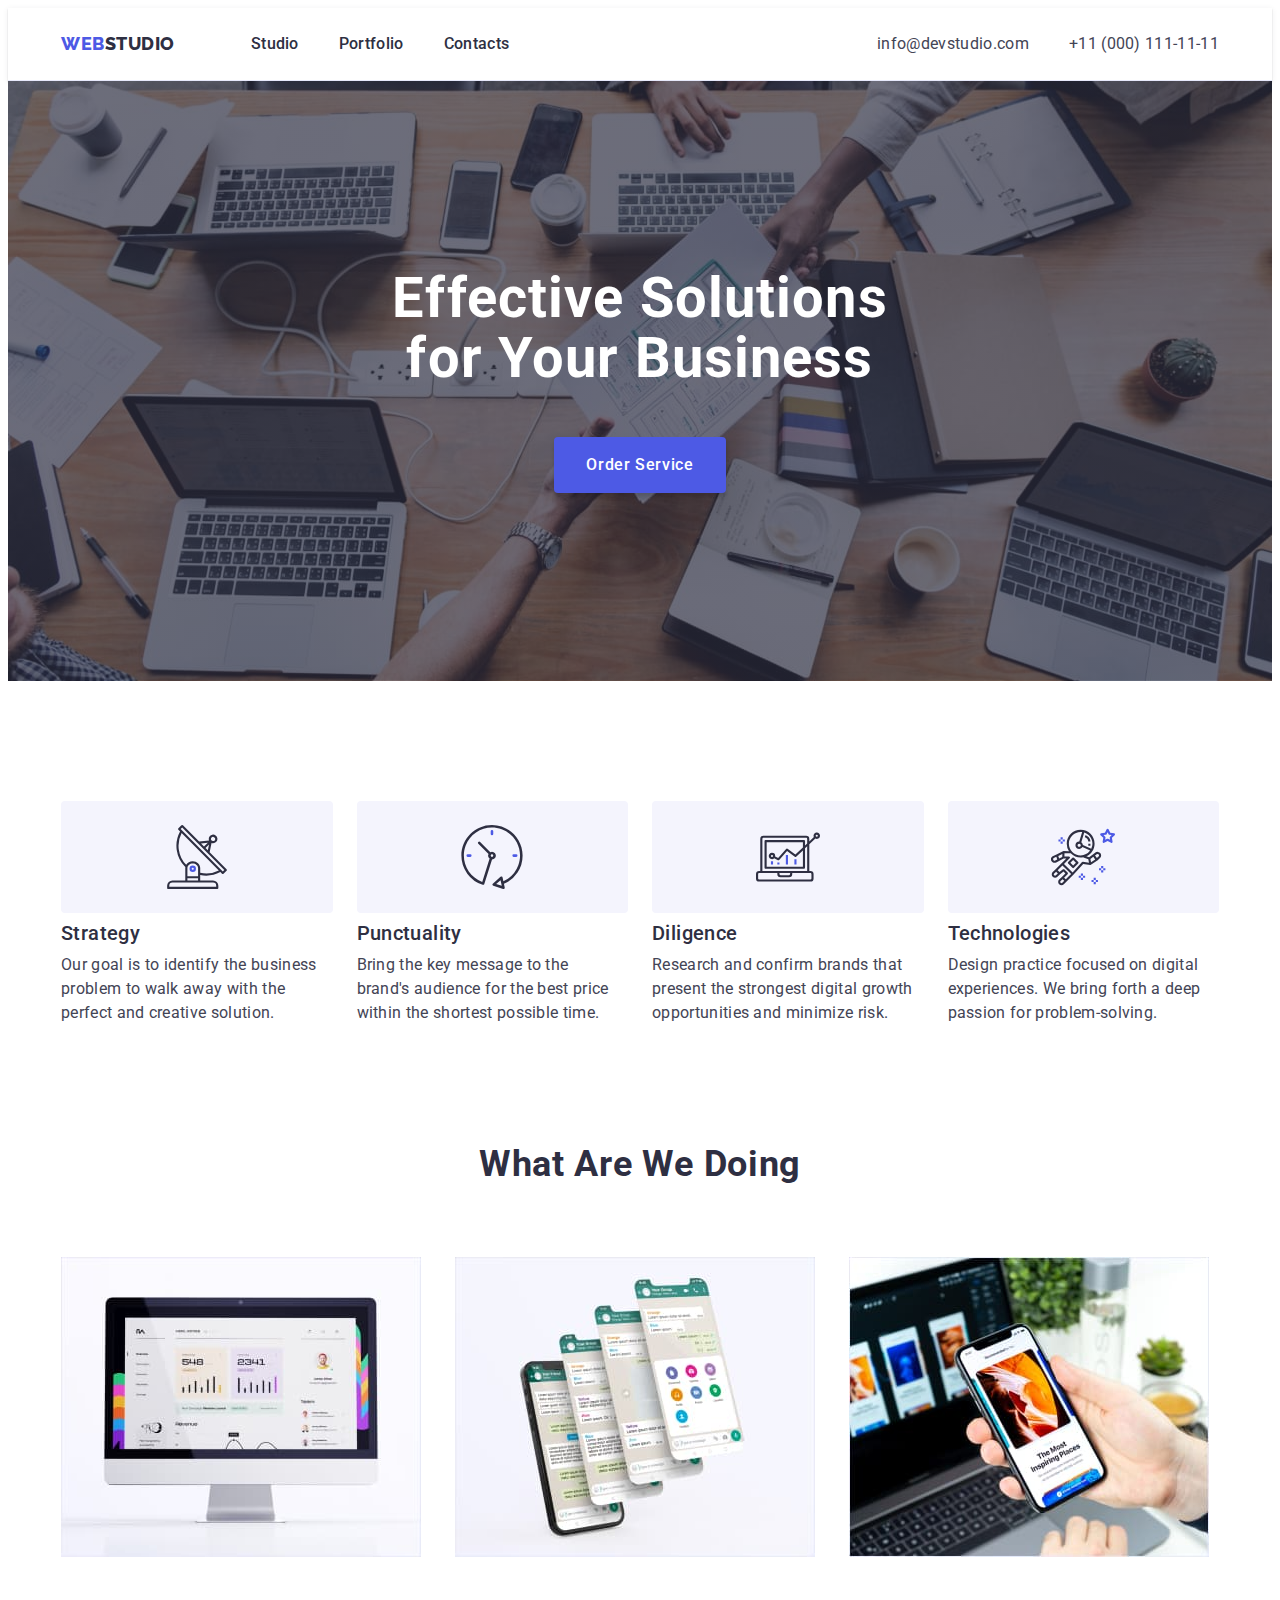
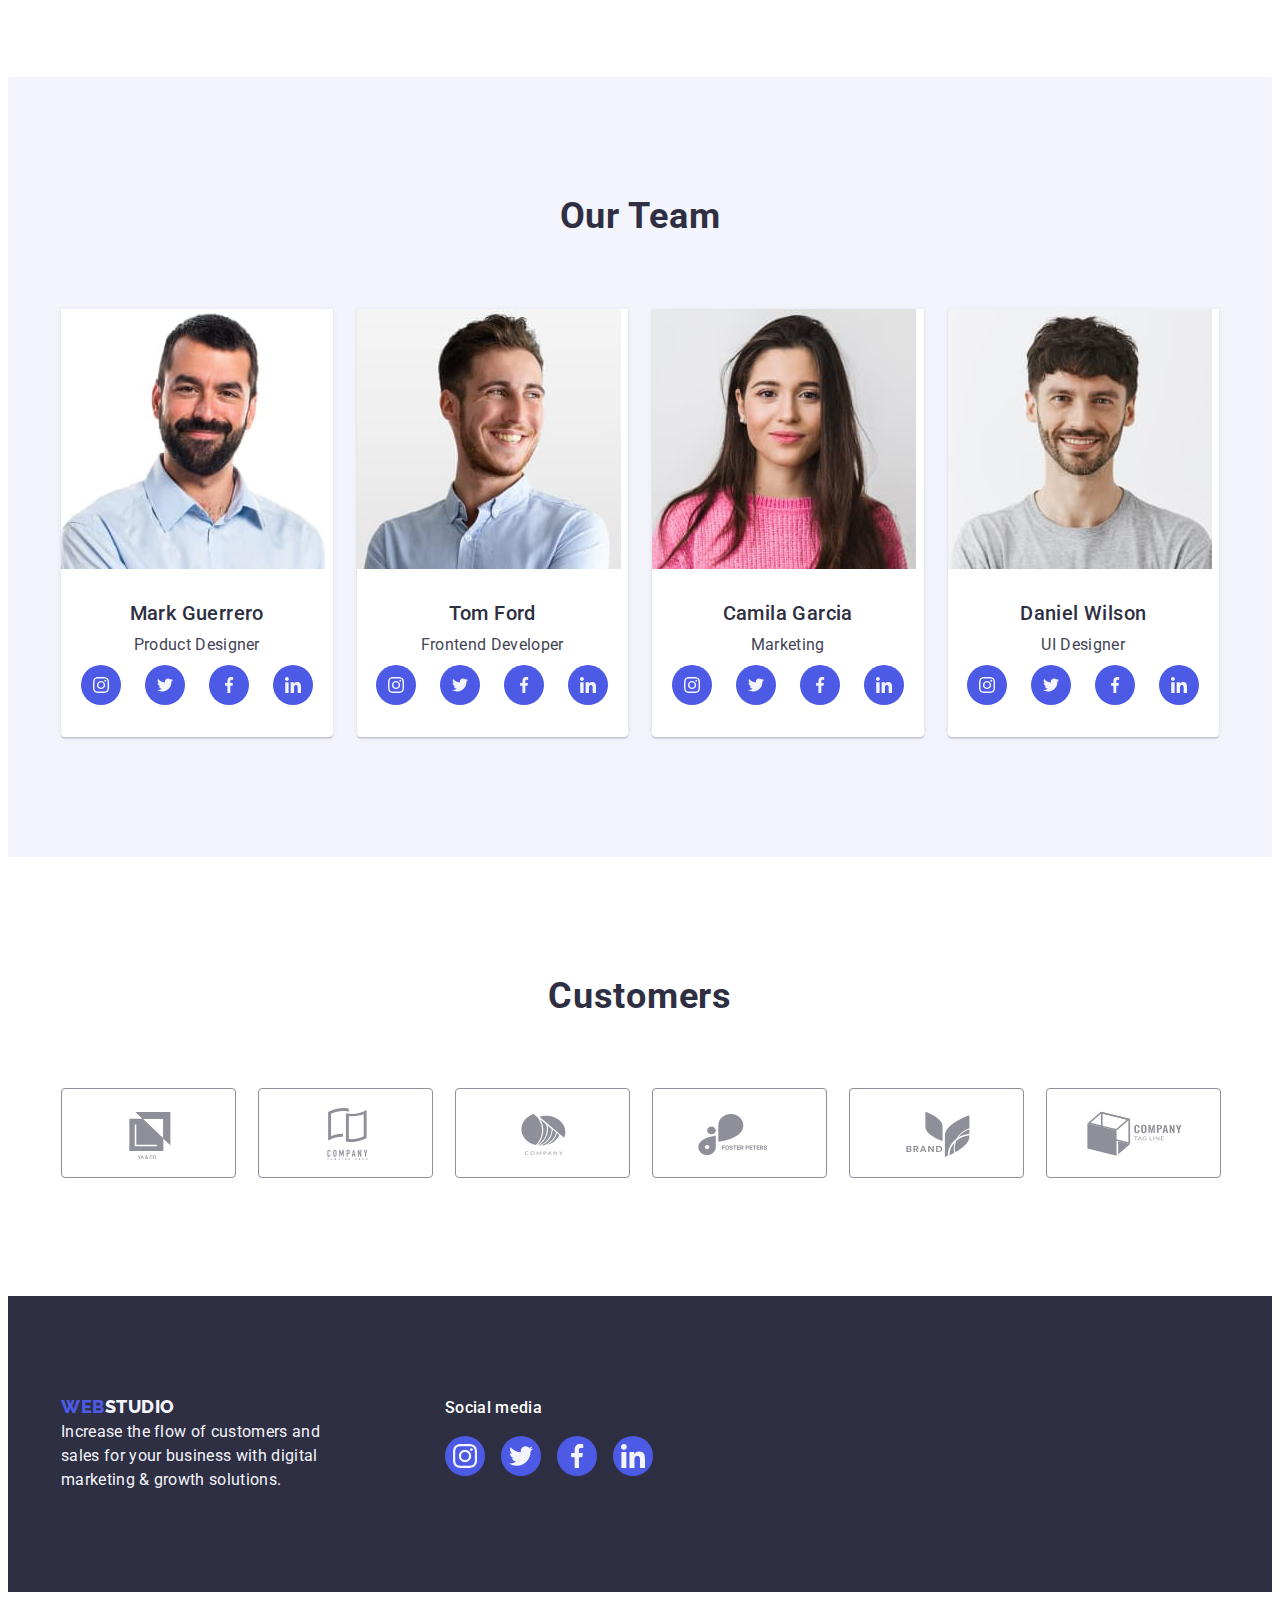
==== index.html @ 8d43df94 "Initial commit" ====
<!DOCTYPE html>
<html lang="en">
  <head>
    <link rel="preconnect" href="https://fonts.googleapis.com" />
    <link rel="preconnect" href="https://fonts.gstatic.com" crossorigin />
    <link rel="preconnect" href="https://fonts.googleapis.com" />
    <link rel="preconnect" href="https://fonts.gstatic.com" crossorigin />
    <!--Normalize-->
    <link
      rel="stylesheet"
      href="https://cdnjs.cloudflare.com/ajax/libs/modern-normalize/1.1.0/modern-normalize.min.css"
      integrity="sha512-wpPYUAdjBVSE4KJnH1VR1HeZfpl1ub8YT/NKx4PuQ5NmX2tKuGu6U/JRp5y+Y8XG2tV+wKQpNHVUX03MfMFn9Q=="
      crossorigin="anonymous"
      referrerpolicy="no-referrer" />
    <meta charset="UTF-8" />
    <meta http-equiv="X-UA-Compatible" content="IE=edge" />
    <meta name="viewport" content="width=device-width, initial-scale=1.0" />
    <!--Font styles-->
    <link
      href="https://fonts.googleapis.com/css2?family=Raleway:wght@800&family=Roboto:wght@400;500;700;900&display=swap"
      rel="stylesheet" />
    <!--CSS-->
    <link rel="stylesheet" href="css/styles.css" />
    <title>Webstudio</title>
  </head>
  <body>
    <!-- header-section -->

    <header class="header">
      <div class="header-container container">
        <nav class="header-nav">
          <a class="link header-logo" href="./index.html">
            Web<span class="logo-web">Studio</span></a
          >
          <ul class="list header-nav-list">
            <li class="header-nav-item">
              <a class="link header-nav-link" href="./index.html">Studio</a>
            </li>
            <li class="header-nav-item">
              <a class="link header-nav-link" href="./portfolio.html"
                >Portfolio</a
              >
            </li>
            <li class="header-nav-item">
              <a class="link header-nav-link" href="">Contacts</a>
            </li>
          </ul>
        </nav>
        <address class="contact">
          <ul class="list header-contact">
            <li>
              <a
                class="link header-contact-item"
                href="mailto:info@devstudio.com"
                >info@devstudio.com</a
              >
            </li>
            <li>
              <a class="link header-contact-item" href="tel:+110001111111"
                >+11 (000) 111-11-11</a
              >
            </li>
          </ul>
        </address>
      </div>
    </header>

    <main>
      <!-- hero -->
      <section class="hero">
        <div class="container">
          <h1 class="hero-title">
            Effective Solutions <br />
            for Your Business
          </h1>
          <button type="button" class="btn">Order Service</button>
        </div>
      </section>
      <!-- about-section -->
      <section class="about section">
        <div class="container">
          <h2 hidden class="visually-hidden about-title">feature</h2>
          <ul class="list about-list">
            <li class="about-item">
              <div class="icons">
                <svg class="about-icon" width="64" height="64">
                  <use href="./images/icons.svg#icon-antenna"></use>
                </svg>
              </div>
              <h3 class="about-item-ttl">Strategy</h3>
              <div class="about-content">
                <p class="about-item-txt">
                  Our goal is to identify the business problem to walk away with
                  the perfect and creative solution.
                </p>
              </div>
            </li>
            <li class="about-item">
              <div class="icons">
                <svg class="about-icon" width="64" height="64">
                  <use href="./images/icons.svg#icon-clock"></use>
                </svg>
              </div>
              <h3 class="about-item-ttl">Punctuality</h3>
              <div class="about-content">
                <p class="about-item-txt">
                  Bring the key message to the brand's audience for the best
                  price within the shortest possible time.
                </p>
              </div>
            </li>
            <li class="about-item">
              <div class="icons">
                <svg class="about-icon" width="64" height="64">
                  <use href="./images/icons.svg#icon-diagram"></use>
                </svg>
              </div>
              <h3 class="about-item-ttl">Diligence</h3>
              <div class="about-content">
                <p class="about-item-txt">
                  Research and confirm brands that present the strongest digital
                  growth opportunities and minimize risk.
                </p>
              </div>
            </li>
            <li class="about-item">
              <div class="icons">
                <svg class="about-icon" width="64" height="64">
                  <use href="./images/icons.svg#icon-astronaut"></use>
                </svg>
              </div>
              <h3 class="about-item-ttl">Technologies</h3>
              <div class="about-content">
                <p class="about-item-txt">
                  Design practice focused on digital experiences. We bring forth
                  a deep passion for problem-solving.
                </p>
              </div>
            </li>
          </ul>
        </div>
      </section>
      <!-- portfolio -->
      <section class="use-cases section">
        <div class="container">
          <h2 class="portfolio-title">What are we doing</h2>
          <ul class="list portfolio-list">
            <li class="portfolio-item">
              <img
                class="portfolio-img"
                src="./images/about/rectangle71.jpg"
                alt="photo1"
                width="360"
                height="300" />
            </li>
            <li class="portfolio-item">
              <img
                class="portfolio-img"
                src="./images/about/rectangle72.jpg"
                alt="photo2"
                width="360"
                height="300" />
            </li>
            <li class="portfolio-item">
              <img
                class="portfolio-img"
                src="./images/about/rectangle73.jpg"
                alt="photo3"
                width="360"
                height="300" />
            </li>
          </ul>
        </div>
      </section>
      <!-- team-section -->
      <section class="team section">
        <div class="container">
          <h2 class="team-title">Our Team</h2>
          <ul class="list team-list">
            <li class="team-item">
              <img
                class="team-img"
                src="./images/team/mark-guerrero.jpg"
                alt="Photo of Mark Guerrero"
                width="264"
                height="260" />
              <div class="team-card-content">
                <h3 class="team-subtitle">Mark Guerrero</h3>
                <p class="team-position">Product Designer</p>
                <ul class="social-icons list">
                  <li class="social-item">
                    <a
                      class="social-link link"
                      href=""
                      target="_blank"
                      rel=" noopener no-referrer"
                      aria-label="icon instagram">
                      <svg class="social-icons" width="16" height="16">
                        <use href="./images/icons.svg#icon-instagram"></use>
                      </svg>
                    </a>
                  </li>
                  <li class="social-item">
                    <a
                      class="social-link link"
                      href=""
                      target="_blank"
                      rel="noopener noopener"
                      aria-label="icon twitter">
                      <svg class="social-icons" width="16" height="16">
                        <use href="./images/icons.svg#icon-twitter"></use>
                      </svg>
                    </a>
                  </li>
                  <li class="social-item">
                    <a
                      class="social-link link"
                      href=""
                      target="_blank"
                      rel="noopener noopener"
                      aria-label="icon facebook">
                      <svg class="social-icons" width="16" height="16">
                        <use href="./images/icons.svg#icon-facebook"></use>
                      </svg>
                    </a>
                  </li>
                  <li class="social-item">
                    <a
                      class="social-link link"
                      href=""
                      target="_blank"
                      rel="noopener noopener"
                      aria-label="icon linkedin">
                      <svg class="social-icons" width="16" height="16">
                        <use href="./images/icons.svg#icon-linkedin"></use>
                      </svg>
                    </a>
                  </li>
                </ul>
              </div>
            </li>
            <li class="team-item">
              <img
                class="team-img"
                src="./images/team/tom-ford.jpg"
                alt="Photo of Tom Ford"
                width="264"
                height="260" />
              <div class="team-card-content">
                <h3 class="team-subtitle">Tom Ford</h3>
                <p class="team-position">Frontend Developer</p>
                <ul class="social-icons list">
                  <li class="social-item">
                    <a
                      class="social-link link"
                      href=""
                      target="_blank"
                      rel=" noopener no-referrer"
                      aria-label="icon instagram">
                      <svg class="social-icons" width="16" height="16">
                        <use href="./images/icons.svg#icon-instagram"></use>
                      </svg>
                    </a>
                  </li>
                  <li class="social-item">
                    <a
                      class="social-link link"
                      href=""
                      target="_blank"
                      rel="noopener no-referrer"
                      aria-label="icon twitter">
                      <svg class="social-icons" width="16" height="16">
                        <use href="./images/icons.svg#icon-twitter"></use>
                      </svg>
                    </a>
                  </li>
                  <li class="social-item">
                    <a
                      class="social-link link"
                      href=""
                      target="_blank"
                      rel="noopener no-referrer"
                      aria-label="icon facebook">
                      <svg class="social-icons" width="16" height="16">
                        <use href="./images/icons.svg#icon-facebook"></use>
                      </svg>
                    </a>
                  </li>
                  <li class="social-item">
                    <a
                      class="social-link link"
                      href=""
                      target="_blank"
                      rel="noopener no-referrer"
                      aria-label="icon linkedin">
                      <svg class="social-icons" width="16" height="16">
                        <use href="./images/icons.svg#icon-linkedin"></use>
                      </svg>
                    </a>
                  </li>
                </ul>
              </div>
            </li>
            <li class="team-item">
              <img
                class="team-img"
                src="./images/team/camila-garcia.jpg"
                alt="Photo of Camila Garcia"
                width="264"
                height="260" />
              <div class="team-card-content">
                <h3 class="team-subtitle">Camila Garcia</h3>
                <p class="team-position">Marketing</p>
                <ul class="social-icons list">
                  <li class="social-item">
                    <a
                      class="social-link link"
                      href=""
                      target="_blank"
                      rel=" noopener no-referrer"
                      aria-label="icon instagram">
                      <svg class="social-icons" width="16" height="16">
                        <use href="./images/icons.svg#icon-instagram"></use>
                      </svg>
                    </a>
                  </li>
                  <li class="social-item">
                    <a
                      class="social-link link"
                      href=""
                      target="_blank"
                      rel="noopener no-referrer"
                      aria-label="icon twitter">
                      <svg class="social-icons" width="16" height="16">
                        <use href="./images/icons.svg#icon-twitter"></use>
                      </svg>
                    </a>
                  </li>
                  <li class="social-item">
                    <a
                      class="social-link link"
                      href=""
                      target="_blank"
                      rel="noopener no-referrer"
                      aria-label="icon facebook">
                      <svg class="social-icons" width="16" height="16">
                        <use href="./images/icons.svg#icon-facebook"></use>
                      </svg>
                    </a>
                  </li>
                  <li class="social-item">
                    <a
                      class="social-link link"
                      href=""
                      target="_blank"
                      rel="noopener no-referrer"
                      aria-label="icon linkedin">
                      <svg class="social-icons" width="16" height="16">
                        <use href="./images/icons.svg#icon-linkedin"></use>
                      </svg>
                    </a>
                  </li>
                </ul>
              </div>
            </li>
            <li class="team-item">
              <img
                class="team-img"
                src="./images/team/daniel-wilson.jpg"
                alt="Photo of Camila Garcia"
                width="264"
                height="260" />
              <div class="team-card-content">
                <h3 class="team-subtitle">Daniel Wilson</h3>
                <p class="team-position">UI Designer</p>
                <ul class="social-icons list">
                  <li class="social-item">
                    <a
                      class="social-link link"
                      href=""
                      target="_blank"
                      rel=" noopener no-referrer"
                      aria-label="icon instagram">
                      <svg class="social-icons" width="16" height="16">
                        <use href="./images/icons.svg#icon-instagram"></use>
                      </svg>
                    </a>
                  </li>
                  <li class="social-item">
                    <a
                      class="social-link link"
                      href=""
                      target="_blank"
                      rel="noopener no-referrer"
                      aria-label="icon twitter">
                      <svg class="social-icons" width="16" height="16">
                        <use href="./images/icons.svg#icon-twitter"></use>
                      </svg>
                    </a>
                  </li>
                  <li class="social-item">
                    <a
                      class="social-link link"
                      href=""
                      target="_blank"
                      rel="noopener no-referrer"
                      aria-label="icon facebook">
                      <svg class="social-icons" width="16" height="16">
                        <use href="./images/icons.svg#icon-facebook"></use>
                      </svg>
                    </a>
                  </li>
                  <li class="social-item">
                    <a
                      class="social-link link"
                      href=""
                      target="_blank"
                      rel="noopener no-referrer"
                      aria-label="icon linkedin">
                      <svg class="social-icons" width="16" height="16">
                        <use href="./images/icons.svg#icon-linkedin"></use>
                      </svg>
                    </a>
                  </li>
                </ul>
              </div>
            </li>
          </ul>
        </div>
      </section>

      <!--Customers Section-->
      <section class="customers-section section">
        <div class="customers-div container">
          <h2 class="customers-title">Customers</h2>
          <ul class="customers-list list">
            <li class="customers-list-item">
              <a href="" class="customer-icon-link link"
                ><svg class="customers-icon" width="104" height="56">
                  <use href="./images/icons.svg#icon-logo"></use>
                </svg>
              </a>
            </li>
            <li class="customers-list-item">
              <a
                href=""
                class="customer-icon-link link"
                target="_blank"
                rel="noopener no-referrer">
                <svg class="customers-icon" width="104" height="56">
                  <use href="./images/icons.svg#icon-logo-1"></use>
                </svg>
              </a>
            </li>
            <li class="customers-list-item">
              <a
                href=""
                class="customer-icon-link link"
                target="_blank"
                rel="noopener no-referrer"
                ><svg class="customers-icon" width="104" height="56">
                  <use href="./images/icons.svg#icon-logo-2"></use>
                </svg>
              </a>
            </li>
            <li class="customers-list-item">
              <a
                href=""
                class="customer-icon-link link"
                target="_blank"
                rel="noopener no-referrer"
                ><svg class="customers-icon" width="104" height="56">
                  <use href="./images/icons.svg#icon-logo-3"></use>
                </svg>
              </a>
            </li>
            <li class="customers-list-item">
              <a
                href=""
                class="customer-icon-link link"
                target="_blank"
                rel="noopener no-referrer"
                ><svg class="customers-icon" width="104" height="56">
                  <use href="./images/icons.svg#icon-logo-4"></use>
                </svg>
              </a>
            </li>
            <li class="customers-list-item">
              <a
                href=""
                class="customer-icon-link link"
                target="_blank"
                rel="noopener no-referrer"
                ><svg class="customers-icon" width="104" height="56">
                  <use href="./images/icons.svg#icon-logo-5"></use>
                </svg>
              </a>
            </li>
          </ul>
        </div>
      </section>
    </main>
    <!-- footer -->
    <footer class="footer">
      <div class="footer-container container">
        <div class="footer-div">
          <a class="link footer-logo" href="./index.html">
            Web<span class="footer-logo-studio">Studio</span></a
          >
          <p class="footer-copyright">
            Increase the flow of customers and sales for your business with
            digital marketing &amp; growth solutions.
          </p>
        </div>

        <div class="social-icons-div">
          <p class="social-media-txt">Social media</p>
          <ul class="social-icons-footer list">
            <li class="social-item">
              <a
                class="social-link-footer link"
                href=""
                target="_blank"
                rel=" noopener no-referrer"
                aria-label="icon instagram">
                <svg class="social-icons" width="24" height="24">
                  <use href="./images/icons.svg#icon-instagram"></use>
                </svg>
              </a>
            </li>
            <li class="social-item">
              <a
                class="social-link-footer link"
                href=""
                target="_blank"
                rel="noopener no-referrer"
                aria-label="icon twitter">
                <svg class="social-icons" width="24" height="24">
                  <use href="./images/icons.svg#icon-twitter"></use>
                </svg>
              </a>
            </li>
            <li class="social-item">
              <a
                class="social-link-footer link"
                href=""
                target="_blank"
                rel="noopener no-referrer"
                aria-label="icon facebook">
                <svg class="social-icons" width="24" height="24">
                  <use href="./images/icons.svg#icon-facebook"></use>
                </svg>
              </a>
            </li>
            <li class="social-item">
              <a
                class="social-link-footer link"
                href=""
                target="_blank"
                rel="noopener no-referrer"
                aria-label="icon linkedin">
                <svg class="social-icons" width="24" height="24">
                  <use href="./images/icons.svg#icon-linkedin"></use>
                </svg>
              </a>
            </li>
          </ul>
        </div>
      </div>
    </footer>
  </body>
</html>
---- css/styles.css ----
:root {
  /*fonts*/
  --primary-font: "Roboto", sans-serif;
  --secondary-font: "Raleway", sans-serif;
  /*colors*/
  --color-iris: #4d5ae5;
  --color-ocean: #404bbf;
  --color-navy-blue: #2e2f42;
  --color-green: #31d0aa;
  --color-slate: #434455;
  --color-light-slate: #8e8f99;
  --color-cornflower: #e7e9fc;
  --color-cloud: #f4f4fd;
  --color-navy-blue-modal: #2e2f42;
  --color-grey: #2e2f42;
  --color-white: #ffffff;
  --color-dairy: #fcfcfc;
  /*others*/
  --indent: 24px;
  --items: 4;
}

/*OTHER*/
body {
  background-color: var(--color-white);
  font-family: "Roboto", sans-serif;
  font-style: normal;
  font-weight: 400;
  font-size: 16px;
  line-height: 1.5;
  letter-spacing: 0.02em;
  color: var(--color-slate);
}

/**
  |============================
  | reset start
  |============================
*/
h1,
h2,
h3,
h4,
h5,
h6,
p {
  margin: 0;
}
.section {
  padding: 120px 0;
}

.container {
  width: 1158px;
  margin: 0 auto;
  padding: 0 15px;
}
.list {
  list-style: none;
  padding: 0;
  margin: 0;
}
.link {
  color: inherit;
  text-decoration: none;
}

img {
  display: block;
  max-width: 100%;
  height: auto;
}

/**
  |============================
  | Header styles
  |============================
*/
.header {
  border-bottom: 1px solid var(--color-cornflower);
  box-shadow: 0px 2px 1px rgba(46, 47, 66, 0.08),
    0px 1px 1px rgba(46, 47, 66, 0.16), 0px 1px 6px rgba(46, 47, 66, 0.08);
}
.header-container {
  display: flex;
  align-items: center;
}
.header-nav {
  margin-right: auto;
  display: flex;
  align-items: center;
}
.header-logo {
  font-family: "Raleway", sans-serif;
  font-size: 18px;
  font-weight: 800;
  line-height: 1.17;
  letter-spacing: 0.03em;
  text-transform: uppercase;
  color: var(--color-iris);
  margin-right: 76px;
}
.header-logo:focus {
  color: var(--color-ocean);
}
.logo-web {
  color: var(--color-navy-blue);
}

.header-nav-list {
  /* Body Medium */
  font-weight: 500;
  font-size: 16px;
  line-height: 1.5;
  letter-spacing: 0.02em;
  color: var(--color-navy-blue);
  display: flex;
  align-items: center;
  gap: 40px;
}
.header-nav-item {
}
.header-item1:hover,
.header-item1:focus {
  color: var(--color-ocean);
}
.header-nav-item:hover,
.header-nav-item:focus {
  color: var(--color-ocean);
}
.header-nav-link {
  display: block;
  padding-top: 24px;
  padding-bottom: 24px;
}
.header-nav-link:hover,
.header-nav-link:focus {
  color: var(--color-ocean);
}
.contact {
  font-style: normal;
}
.contact:hover,
.contact:focus {
  color: var(--color-ocean);
}
.header-contact {
  font-style: normal;
  font-size: 16px;
  line-height: 1.5;
  letter-spacing: 0.02em;
  color: var(--color-slate);
  display: flex;
  gap: 40px;
}
.header-contact-item:hover {
  color: var(--color-ocean);
}
.header-contact-item:focus {
  color: var(--color-ocean);
}

/**
  |============================
  | Hero styles
  |============================
*/
.hero {
  background-color: var(--color-navy-blue);
  background-image: linear-gradient(
      rgba(46, 47, 66, 0.7),
      rgba(46, 47, 66, 0.7)
    ),
    url(../images/decoreative/people-office.jpg);
  max-width: 1440px;
  background-repeat: no-repeat;
  background-position: center;
  background-size: cover;
  padding: 188px 0;
  margin: 0 auto;
}
.hero-title {
  font-weight: 700;
  font-size: 56px;
  line-height: 1.07;
  text-align: center;
  letter-spacing: 0.02em;
  color: var(--color-white);
  margin-top: 0;
  margin-bottom: 48px;
  max-width: 496px;
  margin-left: auto;
  margin-right: auto;
}
.btn {
  font-weight: 500;
  font-size: 16px;
  line-height: 1.5;
  align-items: center;
  letter-spacing: 0.04em;
  color: var(--color-white);
  background: #4d5ae5;
  box-shadow: 0px 4px 4px rgba(0, 0, 0, 0.15);
  border: none;
  cursor: pointer;
  border-radius: 4px;
  font-family: "Roboto", sans-serif;
  min-width: 169px;
  min-height: 56px;
  align-items: center;
  padding: 16px 32px;
  margin-left: auto;
  margin-right: auto;
  display: block;
}

.btn:hover {
  background-color: var(--color-ocean);
  color: var(--color-white);
}
.btn:focus {
  background-color: var(--color-ocean);
  color: var(--color-white);
}
/**
  |============================
  | About styles
  |============================
*/
.about {
}
.visually-hidden {
  position: absolute;
  width: 1px;
  height: 1px;
  margin: -1px;
  border: 0;
  padding: 0;

  white-space: nowrap;
  clip-path: inset(100%);
  clip: rect(0 0 0 0);
  overflow: hidden;
}
.about-title {
}
.about-list {
  display: flex;
  gap: 24px;
}

.about-item-ttl {
  font-weight: 500;
  font-size: 20px;
  line-height: 1.2;
  letter-spacing: 0.02em;
  color: var(--color-navy-blue);
  margin-bottom: 8px;
}
.about-item-txt {
}
.about-content {
  display: block;
  width: 264px;
}
.about-icon {
}

.about-item {
  width: calc((100% - 72px) / 4);
  min-width: 264px;
}

.icons {
  display: flex;
  justify-content: center;
  align-items: center;
  background: var(--color-cloud);
  margin-bottom: 8px;
  border-radius: 4px;
  height: 112px;
}

/**
  |============================
  | Portfollio
  |============================
*/
.use-cases {
  padding-top: 0;
}
.portfolio-title {
  font-weight: 700;
  font-size: 36px;
  line-height: 1.11;
  text-align: center;
  letter-spacing: 0.02em;
  text-transform: capitalize;
  color: var(--color-navy-blue);
  margin-top: 0;
  margin-bottom: 72px;
}
.portfolio-list {
  display: flex;
  gap: 24px;
}
.portfolio-item {
  width: calc((100% - 48px) / 3);
}

/**
  |============================
  | Team section
  |============================
*/
.team {
  background: var(--color-cloud);
}
.team-title {
  font-weight: 700;
  font-size: 36px;
  line-height: 1.11;
  text-align: center;
  letter-spacing: 0.02em;
  text-transform: capitalize;
  color: var(--color-navy-blue);
  margin-top: 0;
  margin-bottom: 72px;
}
.team-list {
  display: flex;
  flex-wrap: wrap;
  gap: var(--indent);
}
.team-item {
  background-color: var(--color-white);
  flex-basis: calc(100% - var(--indent) * var(--items) -1);
  width: calc((100% - 72px) / 4);
  border-radius: 0px 0px 4px 4px;
  box-shadow: 0px 1px 6px rgba(46, 47, 66, 0.08),
    0px 1px 1px rgba(46, 47, 66, 0.16), 0px 2px 1px rgba(46, 47, 66, 0.08);
}

.team-subtitle {
  font-weight: 500;
  font-size: 20px;
  line-height: 1.2;
  letter-spacing: 0.02em;
  color: var(--color-navy-blue);
  text-align: center;
  margin-bottom: 8px;
}
.team-position {
  text-align: center;
  margin-bottom: 8px;
}
.team-card-content {
  padding: 32px 0px;
}

/** Social Icons**/
.social-icons {
  display: flex;
  justify-content: center;
  align-items: center;
  gap: 16px;
  fill: currentColor;
  gap: 24px;
}
.list {
}
.social-item {
}
.social-link {
  display: flex;
  align-items: center;
  justify-content: center;
  border-radius: 50%;
  width: 40px;
  height: 40px;
  background-color: var(--color-iris);
  color: var(--color-cloud);
}

.social-link:hover {
  background-color: var(--color-ocean);
}

.social-link:focus {
  background-color: var(--color-ocean);
}
/**Customers Section**/
.customers-section {
}

.customers-div {
}
.customers-icon {
  fill: currentColor;
}
.customers-title {
  font-weight: 700;
  font-size: 36px;
  line-height: 1.1;
  text-align: center;
  letter-spacing: 0.02em;
  text-transform: capitalize;
  margin-bottom: 72px;
  color: var(--color-navy-blue);
}
.customers-list {
  display: flex;
  justify-content: center;
  align-items: center;
  gap: 24px;
}

.customers-list-item {
  width: calc((100% - 120px) / 6);
  height: 88px;
}
.customer-icon-link {
  display: flex;
  width: 100%;
  height: 100%;
  align-items: center;
  justify-content: center;
  border-radius: 4px;
  color: var(--color-light-slate);
  border: 1px solid;
  border-color: var(--color-light-slate);
}

.customer-icon-link:hover {
  color: var(--color-ocean);
  border-color: var(--color-ocean);
}
.customer-icon-link:focus {
  color: var(--color-ocean);
  border-color: var(--color-ocean);
}

/**
  |============================
  | Footer styles
  |============================
*/
.footer {
  background-color: var(--color-navy-blue);
  padding: 100px 0;
}
footer .footer-logo {
  font-family: "Raleway", sans-serif;
  font-size: 18px;
  line-height: 1.17;
  letter-spacing: 0.03em;
  text-transform: uppercase;
  color: var(--color-iris);
  font-weight: 800;
  display: inline-block;
}
.footer-logo-studio {
  color: var(--color-cloud);
}
.footer-copyright {
  letter-spacing: 0.02em;
  color: var(--color-cloud);
  max-width: 264px;
  display: block;
}
.social-media-txt {
  font-weight: 500;
  font-size: 16px;
  line-height: 1.5;
  letter-spacing: 0.02em;
  color: var(--color-white);
  margin-bottom: 16px;
}
.social-icons-div {
  max-width: 208px;
}
.social-icons-footer {
  display: flex;
  justify-content: center;
  align-items: center;
  gap: 16px;
  fill: currentColor;
  gap: 16px;
}

.social-media-txt {
  color: var(--color-white);
}
.footer-div {
  max-width: 264px;
  margin-right: 120px;
}
.footer-container {
  display: flex;
  justify-content: flex-start;
  flex-direction: row;
  align-items: left;
  justify-content: left;
  /*gap: 120px;*/
  align-items: baseline;
}
.social-link-footer {
  display: flex;
  align-items: center;
  justify-content: center;
  border-radius: 50%;
  width: 40px;
  height: 40px;
  background-color: var(--color-iris);
  color: var(--color-cloud);
}
.social-link-footer:hover {
  background-color: var(--color-green);
}
.social-link-footer:focus {
  background-color: var(--color-green);
}
/**
  |============================
  | Portfoliio Page
  |============================
*/

/*Buttons*/
.portfolio-section {
  padding: 96px 0 120px;
}
.btn-title {
}
.btn-list {
  list-style: none;
  justify-content: center;
  display: flex;
  gap: 24px;
  margin-bottom: 72px;
}

.buttons {
  font-weight: 500;
  font-size: 16px;
  line-height: 1.5;
  align-items: center;
  text-align: center;
  letter-spacing: 0.04em;
  color: var(--color-iris);
  background-color: var(--color-cloud);
  border: none;
  border-radius: 4px;
  cursor: pointer;
  border: 1px solid var(--color-cornflower);
}
.container-btn {
}
.btn-item {
}

.buttons {
  padding: 12px 24px;
  display: block;
}
.buttons:hover {
  background-color: var(--color-ocean);
  color: var(--color-white);
  border: 1px solid transparent;
  border: 1px solid transparent;
  box-shadow: 0px 3px 1px rgba(0, 0, 0, 0.1), 0px 2px 1px rgba(0, 0, 0, 0.08),
    0px 2px 2px rgba(0, 0, 0, 0.12);
}
.buttons:active {
  background-color: var(--color-ocean);
  color: var(--color-white);
}
.buttons:focus {
  background-color: var(--color-ocean);
  color: var(--color-white);
  border: 1px solid transparent;
  box-shadow: 0px 3px 1px rgba(0, 0, 0, 0.1), 0px 2px 1px rgba(0, 0, 0, 0.08),
    0px 2px 2px rgba(0, 0, 0, 0.12);
}
/*Cards Section*/
.cards {
}
.cards-list {
  list-style: none;
  display: flex;
  row-gap: 48px;
  column-gap: 24px;
  flex-wrap: wrap;
  margin: 72px 0 0 0;
  padding-left: 0;
}
.card-section-link {
  text-decoration: none;
  display: block;
}
.card-section-link:hover {
  box-shadow: 0px 1px 6px rgba(46, 47, 66, 0.08),
    0px 1px 1px rgba(46, 47, 66, 0.16), 0px 2px 1px rgba(46, 47, 66, 0.08);
}
.card-section-link:focus {
  box-shadow: 0px 1px 6px rgba(46, 47, 66, 0.08),
    0px 1px 1px rgba(46, 47, 66, 0.16), 0px 2px 1px rgba(46, 47, 66, 0.08);
}
.cards-item {
  text-decoration: none;
  width: calc((100% - 48px) / 3);
  display: block;
  flex-direction: column;
}
.cards-header {
  font-weight: 500;
  font-size: 20px;
  line-height: 1.2;
  letter-spacing: 0.02em;
  color: var(--color-navy-blue);
  margin-bottom: 8px;
}

.cards-txt {
  letter-spacing: 0.02em;
  color: var(--color-slate);
}

.content {
  padding: 32px 16px;
  border: 1px solid var(--color-cornflower);
  border-top: none;
  flex-grow: 1;
}
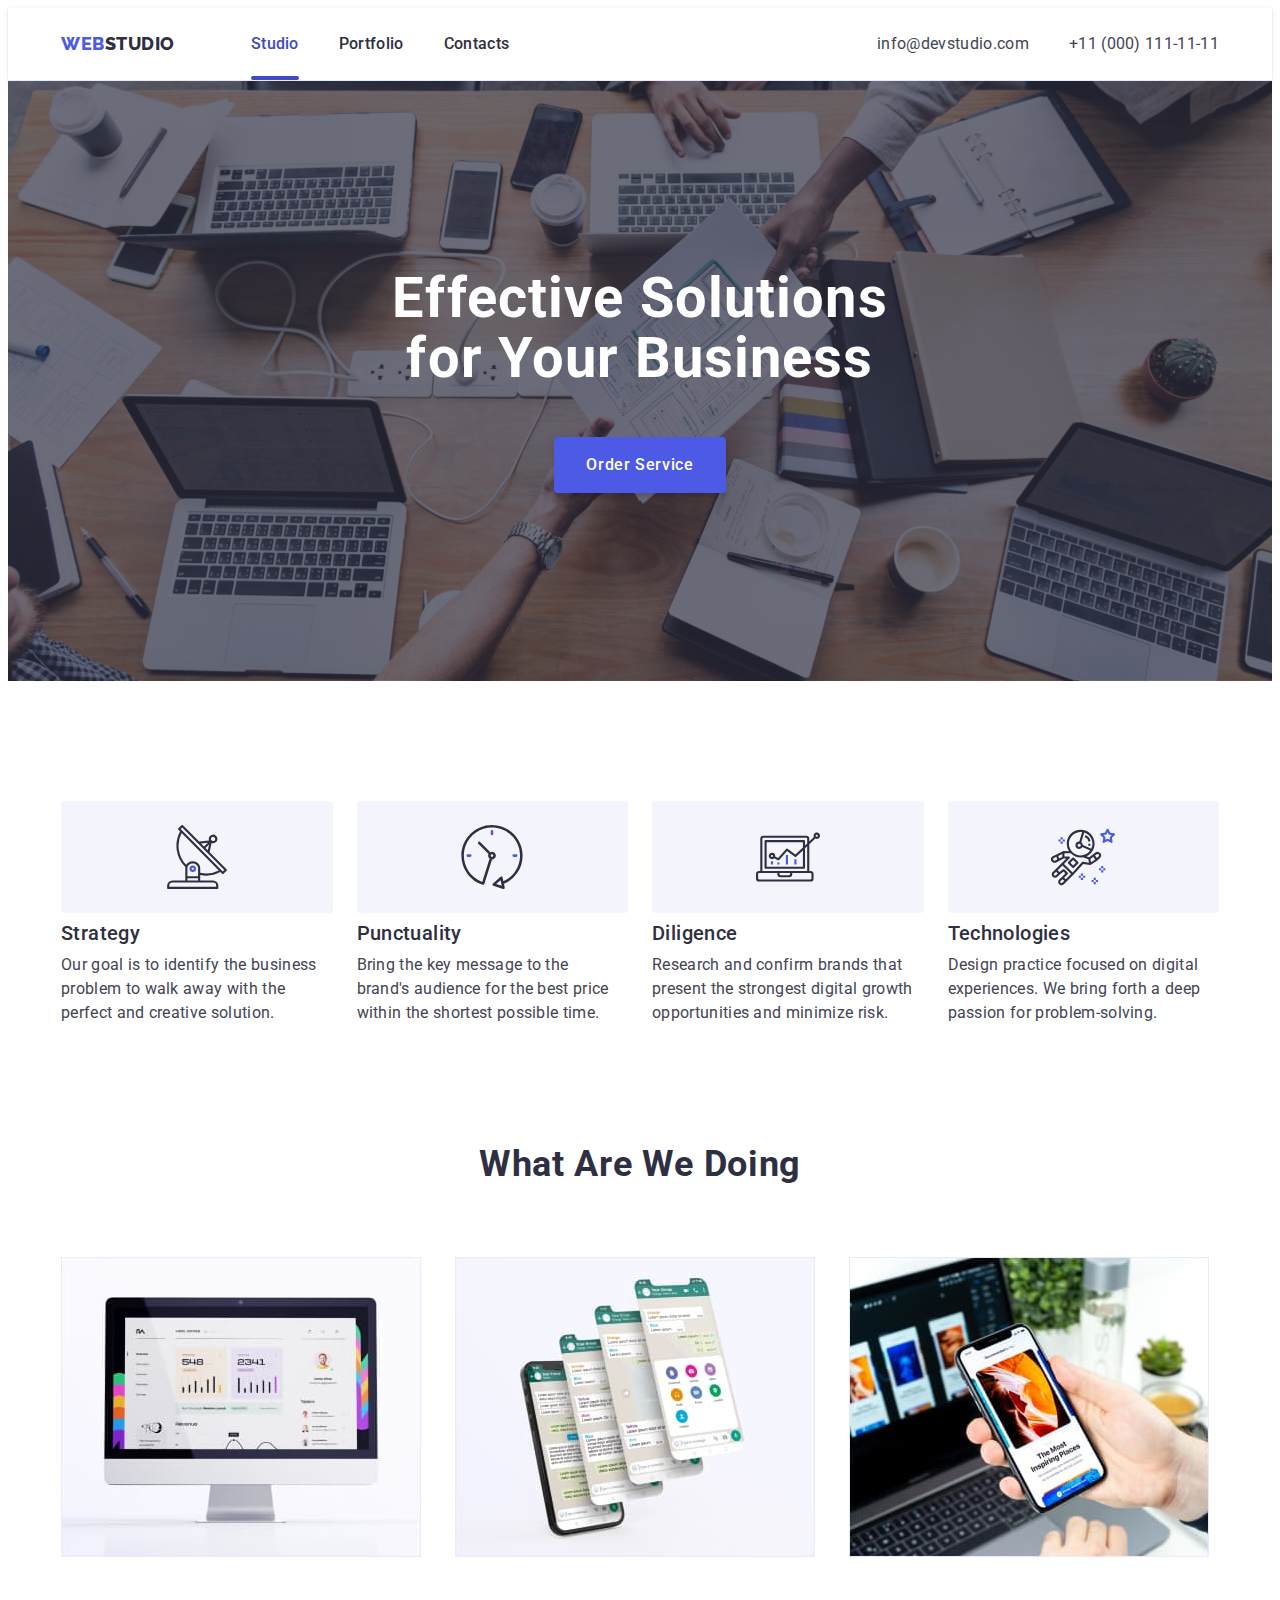
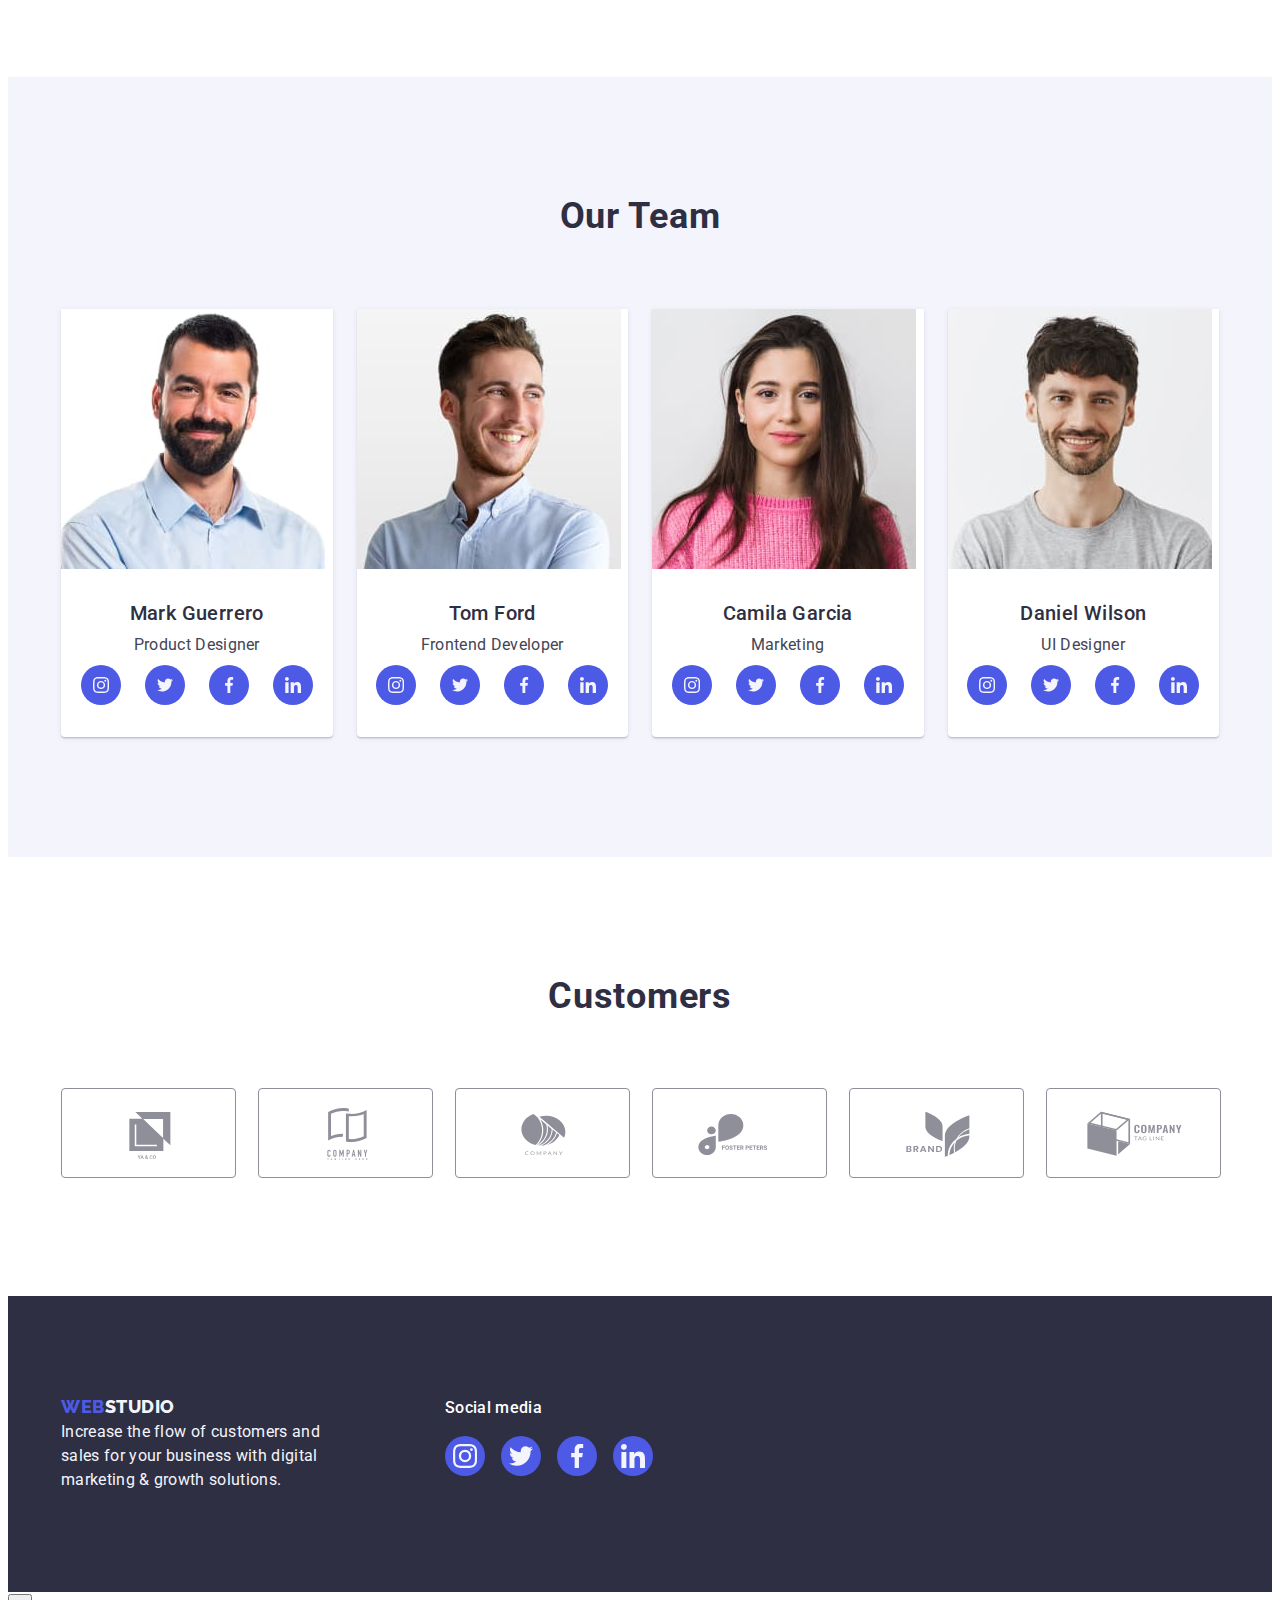
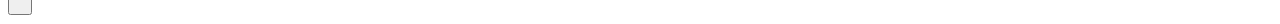
==== commit 3b88b222: "5 hw" ====
--- a/index.html
+++ b/index.html
@@ -34,7 +34,9 @@
           >
           <ul class="list header-nav-list">
             <li class="header-nav-item">
-              <a class="link header-nav-link" href="./index.html">Studio</a>
+              <a class="link header-nav-link active" href="./index.html"
+                >Studio</a
+              >
             </li>
             <li class="header-nav-item">
               <a class="link header-nav-link" href="./portfolio.html"
@@ -568,5 +570,16 @@
         </div>
       </div>
     </footer>
+
+    <!-- Modal Window -->
+    <div class="backdrop">
+      <div class="modal">
+        <button class="modal-close-btn">
+          <svg class="modal-close-icon" width="8" height="8">
+            <use href=""></use>
+          </svg>
+        </button>
+      </div>
+    </div>
   </body>
 </html>
--- a/css/styles.css
+++ b/css/styles.css
@@ -119,6 +119,7 @@
   gap: 40px;
 }
 .header-nav-item {
+  position: relative;
 }
 .header-item1:hover,
 .header-item1:focus {
@@ -135,6 +136,23 @@
 }
 .header-nav-link:hover,
 .header-nav-link:focus {
+  color: var(--color-ocean);
+}
+.header-nav-link::after {
+  content: "";
+  display: block;
+  position: absolute;
+  bottom: 0;
+  left: 0;
+  width: 100%;
+  height: 4px;
+  border-radius: 2px;
+  /* background-color: var(--color-ocean);*/
+}
+.header-nav-link.active::after {
+  background-color: var(--color-ocean);
+}
+.header-nav-link.active {
   color: var(--color-ocean);
 }
 .contact {
@@ -632,3 +650,14 @@
   border-top: none;
   flex-grow: 1;
 }
+
+/*modal Window*/
+
+.backdrop {
+}
+.modal {
+}
+.modal-close-btn {
+}
+.modal-close-icon {
+}
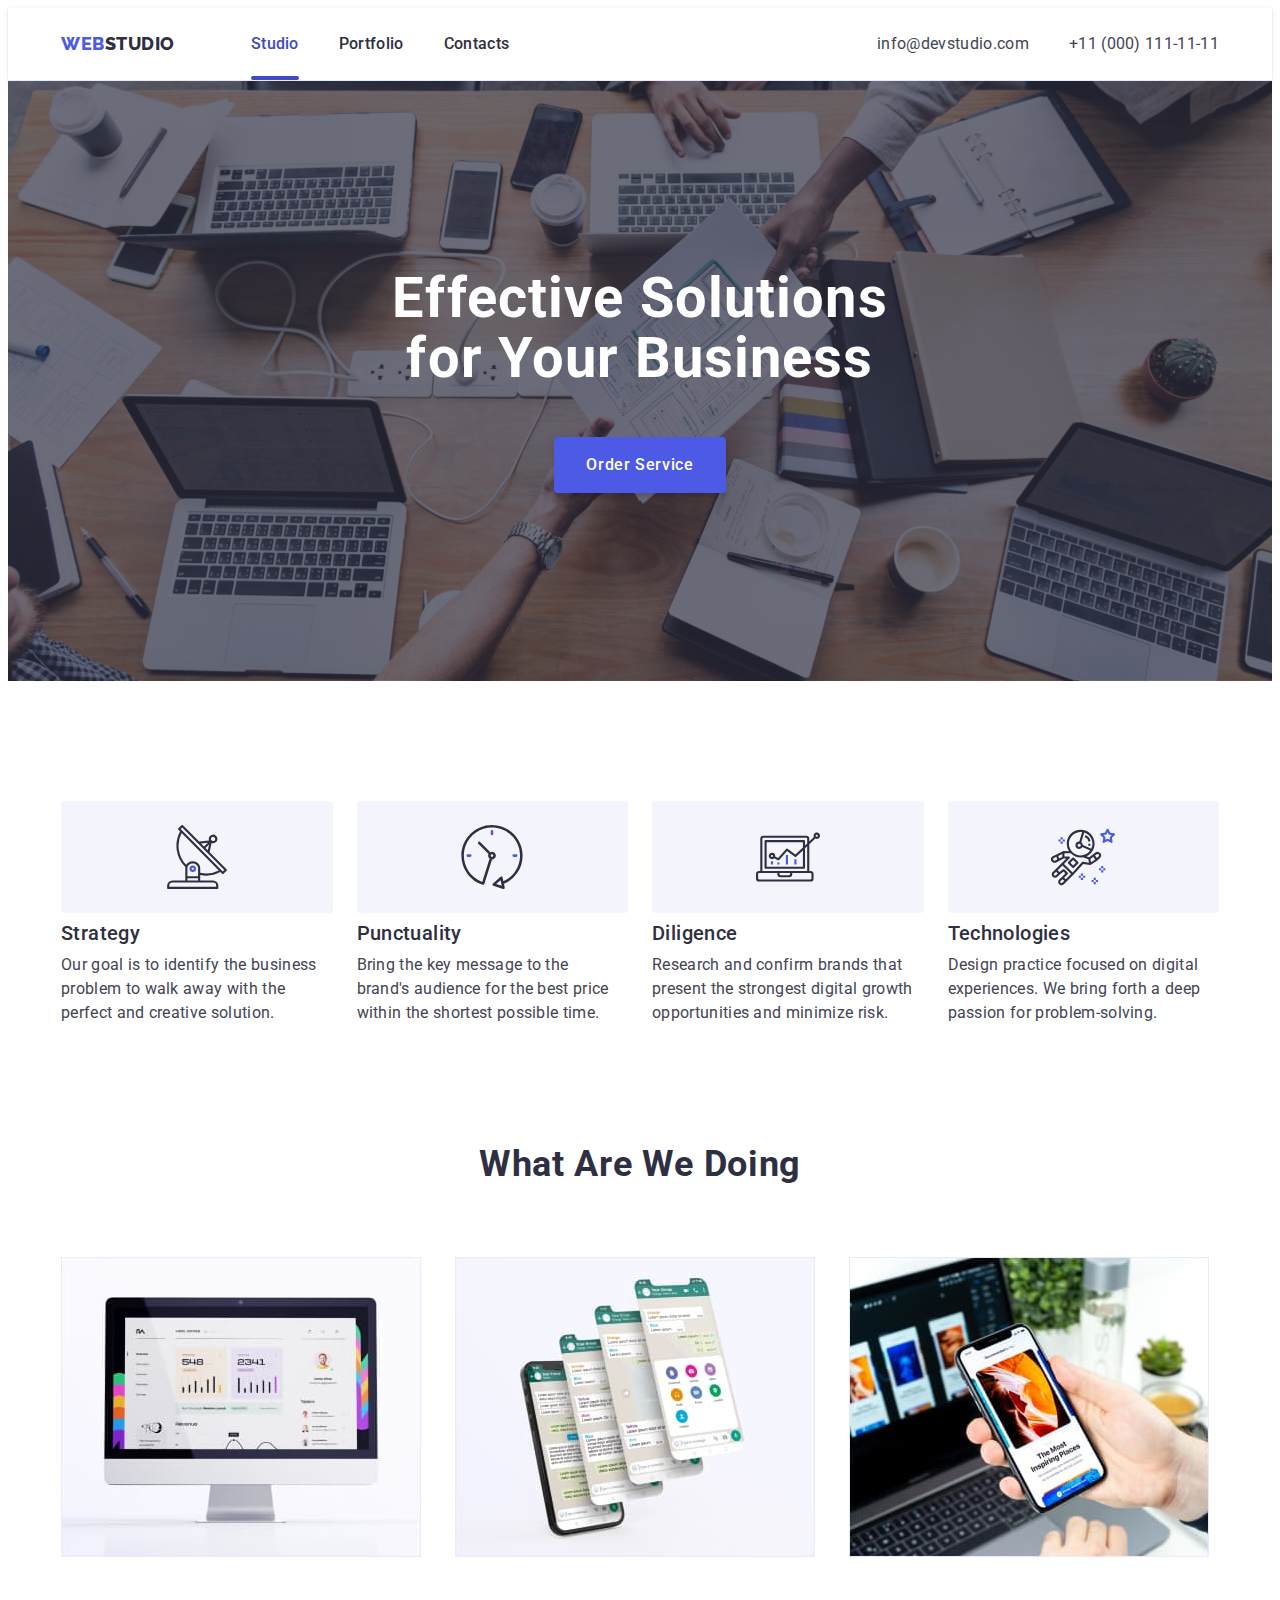
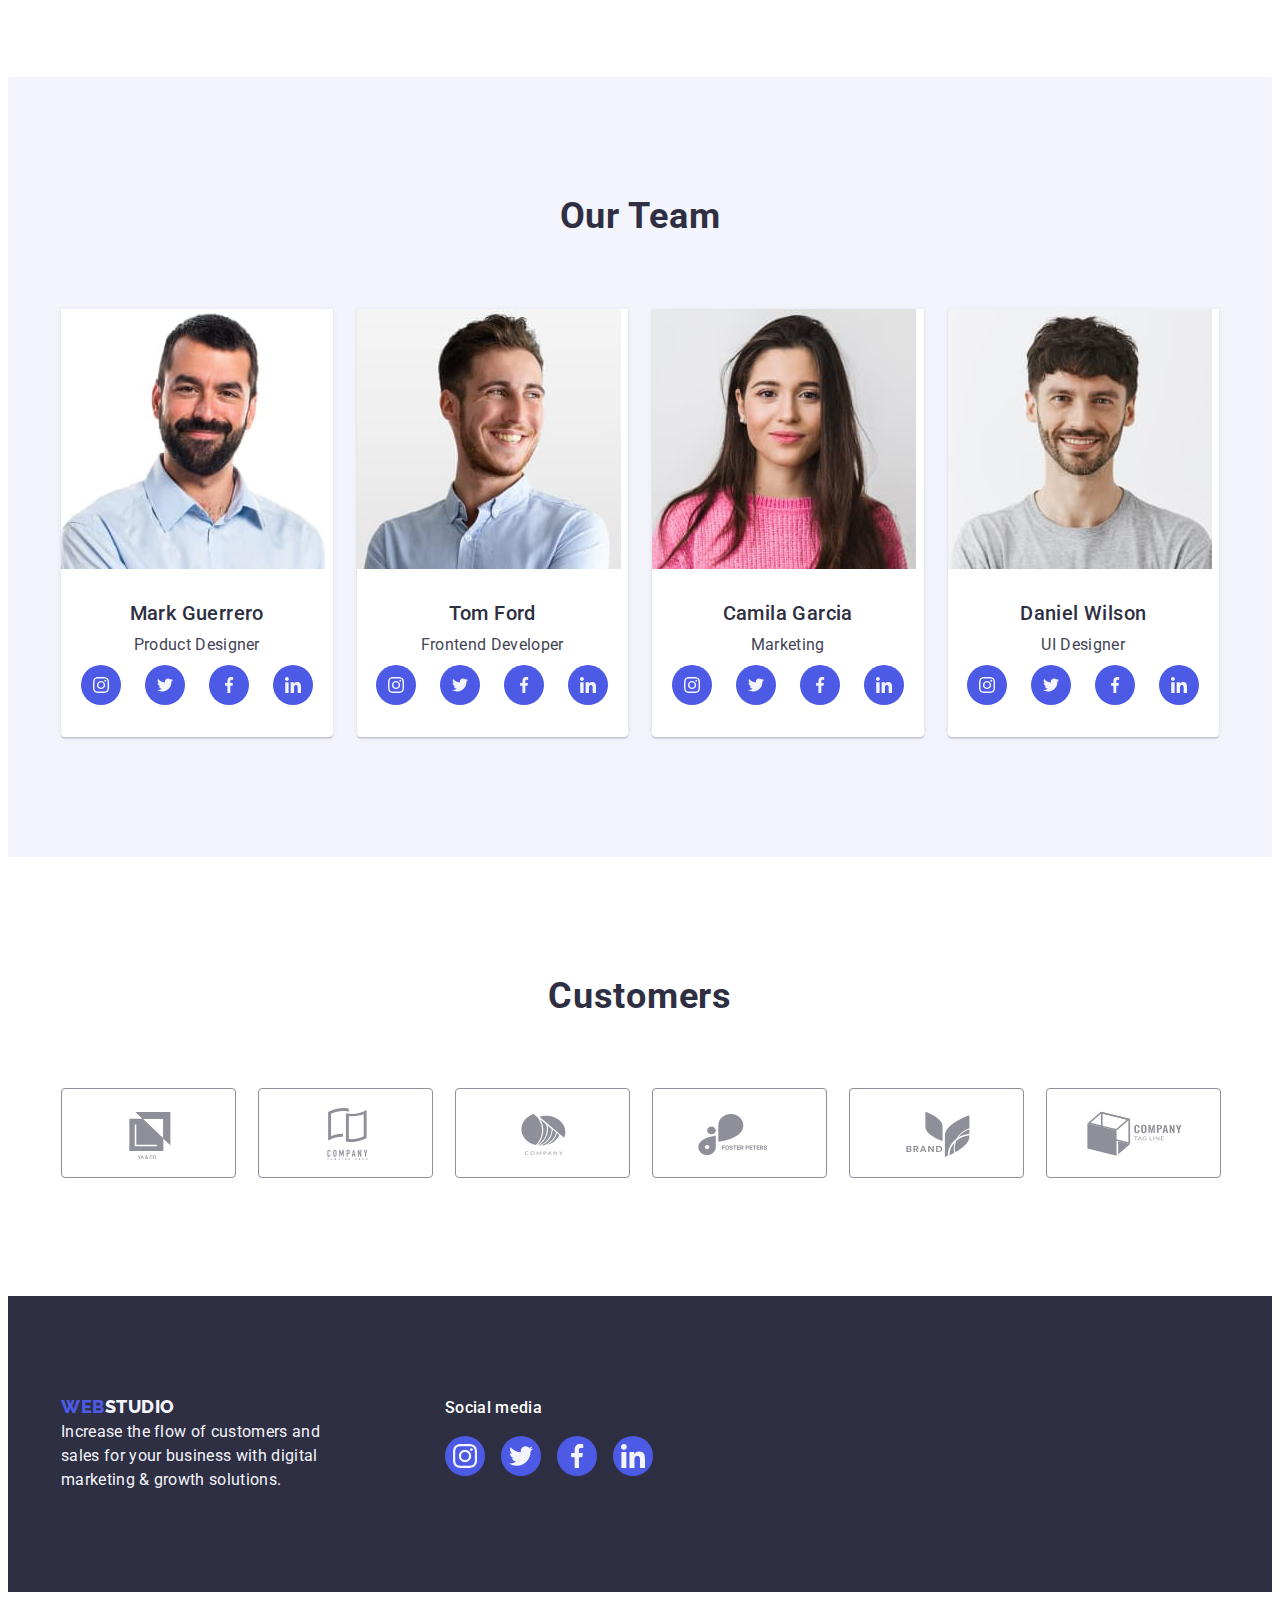
==== commit f0c781e2: "hw 5" ====
--- a/index.html
+++ b/index.html
@@ -576,7 +576,7 @@
       <div class="modal">
         <button class="modal-close-btn">
           <svg class="modal-close-icon" width="8" height="8">
-            <use href=""></use>
+            <use href="./images/icons.svg#icon-close"></use>
           </svg>
         </button>
       </div>
--- a/css/styles.css
+++ b/css/styles.css
@@ -651,13 +651,63 @@
   flex-grow: 1;
 }
 
+/*Overlay*/
+.overlay {
+  display: none;
+  position: absolute;
+  top: 0;
+  left: 0;
+
+  padding: 40px 32px;
+  background-color: var(--color-iris);
+  width: 100%;
+  height: 100%;
+}
+
+.overlay-text {
+  color: var(--color-cloud);
+}
+
+.portfolio-card-thumb {
+  position: relative;
+}
+
 /*modal Window*/
 
 .backdrop {
+  display: none;
+  width: 100%;
+  height: 100%;
+  position: fixed;
+  top: 0;
+  left: 0;
+  background-color: rgba(46, 47, 66, 0.4);
 }
 .modal {
+  position: absolute;
+  top: calc(50% - 250px);
+  left: calc(50% - 225px);
+  width: 408px;
+  height: 584px;
+  background-color: var(--color-dairy);
+  box-shadow: 0px 1px 1px rgba(0, 0, 0, 0.14), 0px 1px 3px rgba(0, 0, 0, 0.12),
+    0px 2px 1px rgba(0, 0, 0, 0.2);
+  border-radius: 4px;
 }
 .modal-close-btn {
+  position: absolute;
+  display: flex;
+  align-items: center;
+  justify-content: center;
+  padding: 0;
+  top: 24px;
+  right: 24px;
+  background-color: var(--color-cornflower);
+  width: 24px;
+  height: 24px;
+  border-radius: 50%;
+  border: 1px solid rgba(0, 0, 0, 0.1);
 }
 .modal-close-icon {
-}
+  fill: var(--color-navy-blue);
+}
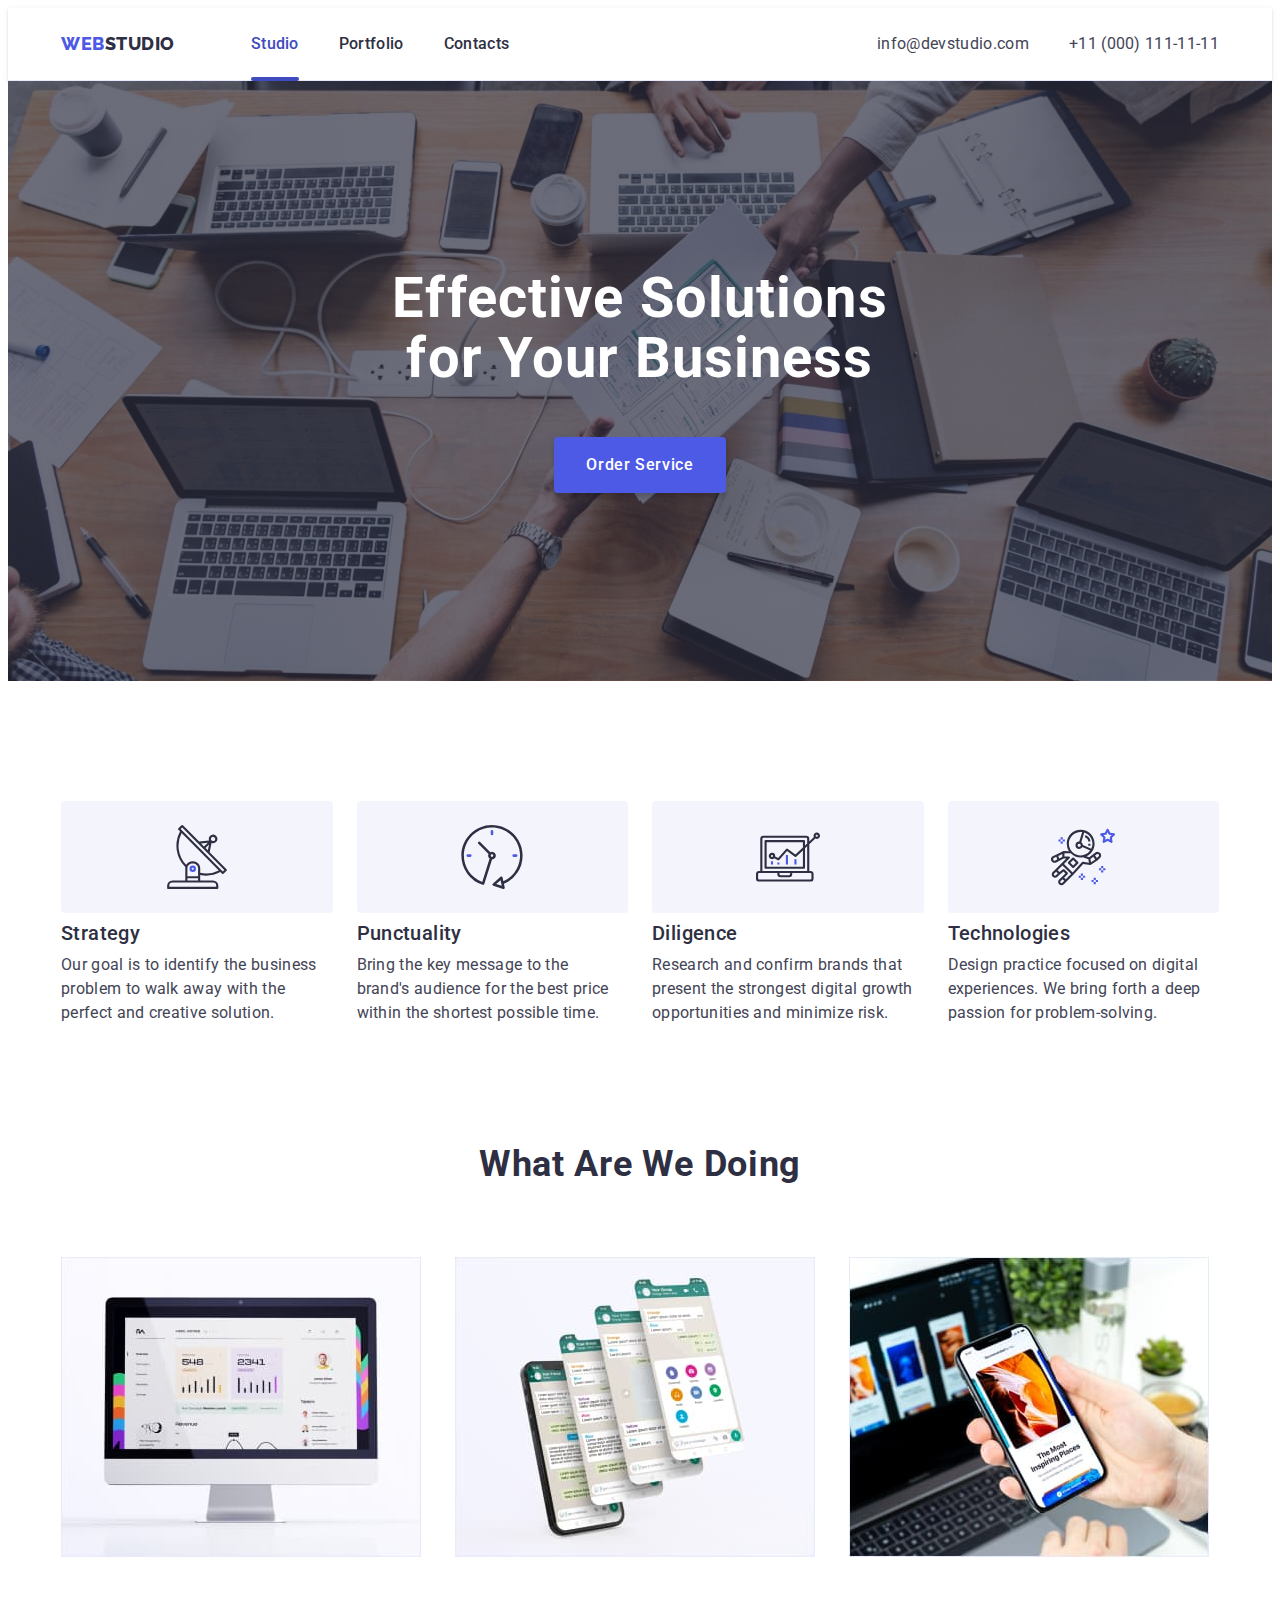
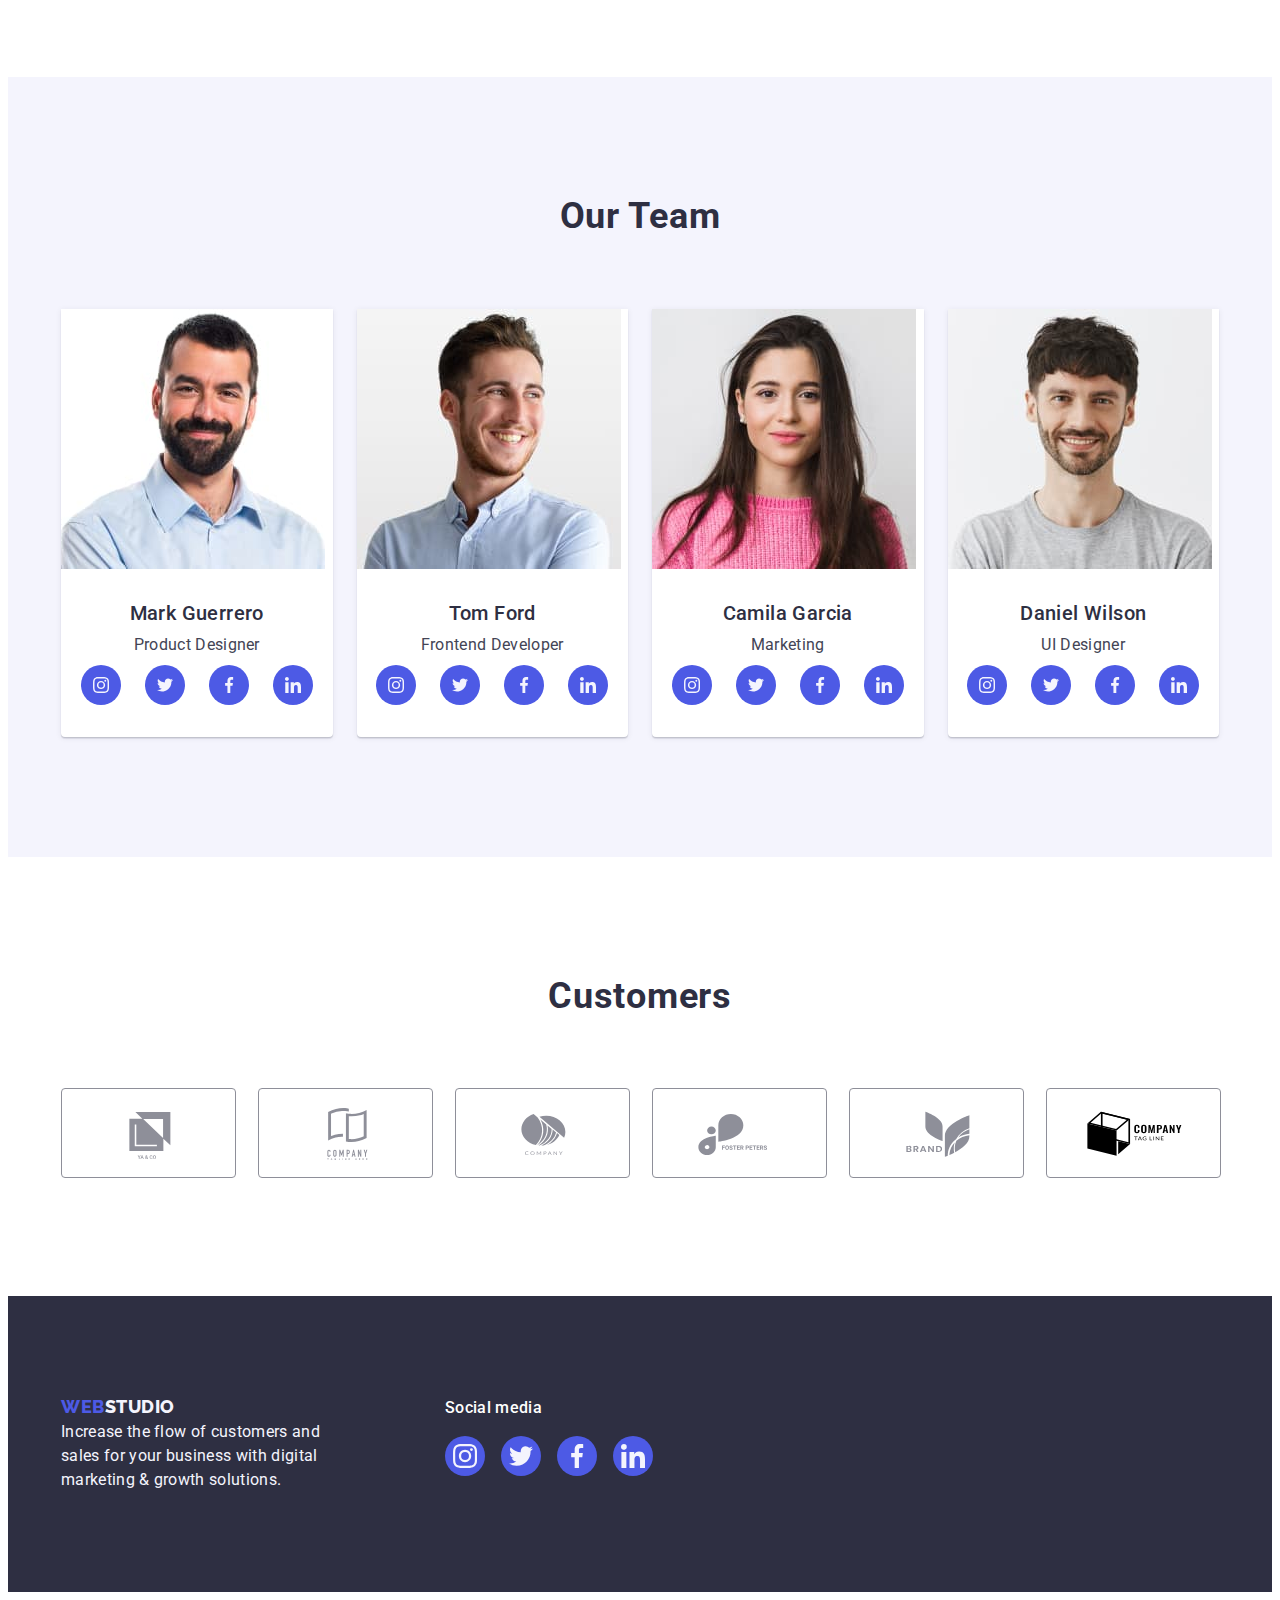
==== commit c5ba814a: "modal window corrected" ====
--- a/index.html
+++ b/index.html
@@ -75,7 +75,9 @@
             Effective Solutions <br />
             for Your Business
           </h1>
-          <button type="button" class="btn">Order Service</button>
+          <button type="button" class="btn" data-modal-open>
+            Order Service
+          </button>
         </div>
       </section>
       <!-- about-section -->
@@ -493,7 +495,7 @@
                 class="customer-icon-link link"
                 target="_blank"
                 rel="noopener no-referrer"
-                ><svg class="customers-icon" width="104" height="56">
+                ><svg class="customers-icon-" width="104" height="56">
                   <use href="./images/icons.svg#icon-logo-5"></use>
                 </svg>
               </a>
@@ -572,14 +574,15 @@
     </footer>
 
     <!-- Modal Window -->
-    <div class="backdrop">
+    <div class="backdrop is-hidden" data-modal>
       <div class="modal">
-        <button class="modal-close-btn">
+        <button type="button" class="modal-close-btn" data-modal-close>
           <svg class="modal-close-icon" width="8" height="8">
             <use href="./images/icons.svg#icon-close"></use>
           </svg>
         </button>
       </div>
     </div>
+    <script src="./js/modal.js"></script>
   </body>
 </html>
--- a/css/styles.css
+++ b/css/styles.css
@@ -18,6 +18,11 @@
   /*others*/
   --indent: 24px;
   --items: 4;
+
+  --anim-slow: 300ms ease-in-out;
+  --anim-fast: 250ms cubic-bezier(0.4, 0, 0.2, 1);
+
+  --modal-idx: 100;
 }
 
 /*OTHER*/
@@ -119,7 +124,6 @@
   gap: 40px;
 }
 .header-nav-item {
-  position: relative;
 }
 .header-item1:hover,
 .header-item1:focus {
@@ -130,9 +134,11 @@
   color: var(--color-ocean);
 }
 .header-nav-link {
+  position: relative;
   display: block;
   padding-top: 24px;
   padding-bottom: 24px;
+  transition: color var(--anim-fast);
 }
 .header-nav-link:hover,
 .header-nav-link:focus {
@@ -144,6 +150,7 @@
   position: absolute;
   bottom: 0;
   left: 0;
+  bottom: -1px;
   width: 100%;
   height: 4px;
   border-radius: 2px;
@@ -170,6 +177,9 @@
   color: var(--color-slate);
   display: flex;
   gap: 40px;
+}
+.header-contact-item {
+  transition: color var(--anim-fast);
 }
 .header-contact-item:hover {
   color: var(--color-ocean);
@@ -230,6 +240,8 @@
   margin-left: auto;
   margin-right: auto;
   display: block;
+
+  transition: background-color var(--anim-fast);
 }
 
 .btn:hover {
@@ -398,6 +410,7 @@
   height: 40px;
   background-color: var(--color-iris);
   color: var(--color-cloud);
+  transition: background-color var(--anim-fast);
 }
 
 .social-link:hover {
@@ -447,6 +460,7 @@
   color: var(--color-light-slate);
   border: 1px solid;
   border-color: var(--color-light-slate);
+  transition: border-color var(--anim-fast), color var(--anim-fast);
 }
 
 .customer-icon-link:hover {
@@ -531,6 +545,7 @@
   height: 40px;
   background-color: var(--color-iris);
   color: var(--color-cloud);
+  transition: background-color var(--anim-fast);
 }
 .social-link-footer:hover {
   background-color: var(--color-green);
@@ -571,6 +586,8 @@
   border-radius: 4px;
   cursor: pointer;
   border: 1px solid var(--color-cornflower);
+  transition: color var(--anim-slow), background-color var(--anim-slow),
+    box-shadow var(--anim-slow), border var(--anim-slow);
 }
 .container-btn {
 }
@@ -615,6 +632,7 @@
 .card-section-link {
   text-decoration: none;
   display: block;
+  transition: box-shadow var(--anim-slow);
 }
 .card-section-link:hover {
   box-shadow: 0px 1px 6px rgba(46, 47, 66, 0.08),
@@ -653,16 +671,22 @@
 
 /*Overlay*/
 .overlay {
-  display: none;
+  /*display: none;*/
   position: absolute;
   top: 0;
   left: 0;
+
+  transform: translateY(100%);
+  transition: transform var(--anim-slow);
 
   padding: 40px 32px;
   background-color: var(--color-iris);
   width: 100%;
   height: 100%;
 }
+.cards-item:hover .overlay {
+  transform: translateY(0);
+}
 
 .overlay-text {
   color: var(--color-cloud);
@@ -670,25 +694,39 @@
 
 .portfolio-card-thumb {
   position: relative;
+  overflow: hidden;
 }
 
 /*modal Window*/
 
 .backdrop {
-  display: none;
+  /*  display: none;*/
   width: 100%;
   height: 100%;
   position: fixed;
   top: 0;
   left: 0;
   background-color: rgba(46, 47, 66, 0.4);
+  z-index: var(-- -idx);
+
+  transition: opacity var(--anim-fast), visibility var(--anim-fast);
+}
+.backdrop.is-hidden {
+  opacity: 0;
+  visibility: hidden;
+  pointer-events: none;
 }
 .modal {
   position: absolute;
-  top: calc(50% - 250px);
-  left: calc(50% - 225px);
+  transform: translate(-50%, -50%);
+  transition: transform var(--anim-fast);
+
+  top: calc(50%);
+  left: calc(50%);
   width: 408px;
-  height: 584px;
+
+  min-height: 576px;
+
   background-color: var(--color-dairy);
   box-shadow: 0px 1px 1px rgba(0, 0, 0, 0.14), 0px 1px 3px rgba(0, 0, 0, 0.12),
     0px 2px 1px rgba(0, 0, 0, 0.2);
@@ -707,7 +745,15 @@
   height: 24px;
   border-radius: 50%;
   border: 1px solid rgba(0, 0, 0, 0.1);
+  cursor: pointer;
+  transition: background-color var(--anim-fast);
+}
+.modal-close-btn:hover,
+:focus {
+  background-color: var(--color-ocean);
+  border: none;
+  fill: var(--color-white);
 }
 .modal-close-icon {
-  fill: var(--color-navy-blue);
-}
+  transition: fill var(--anim-fast);
+}
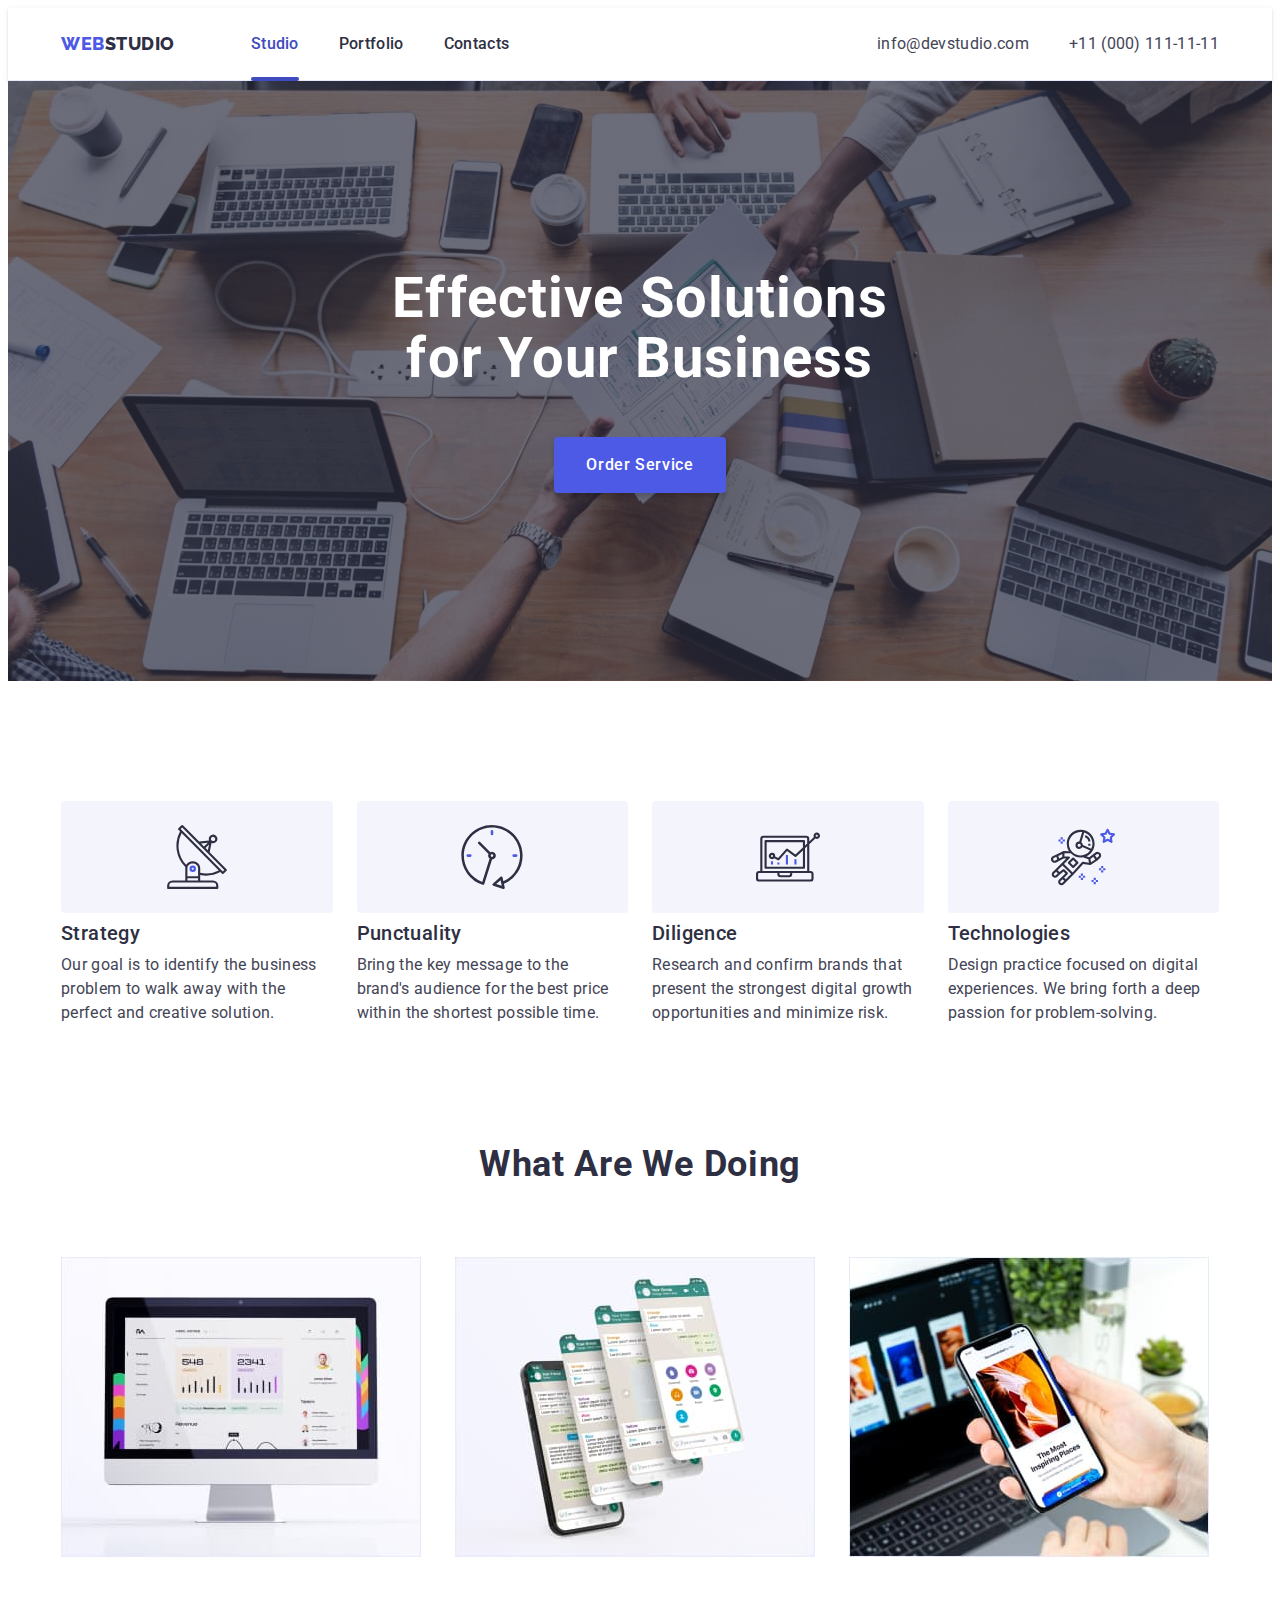
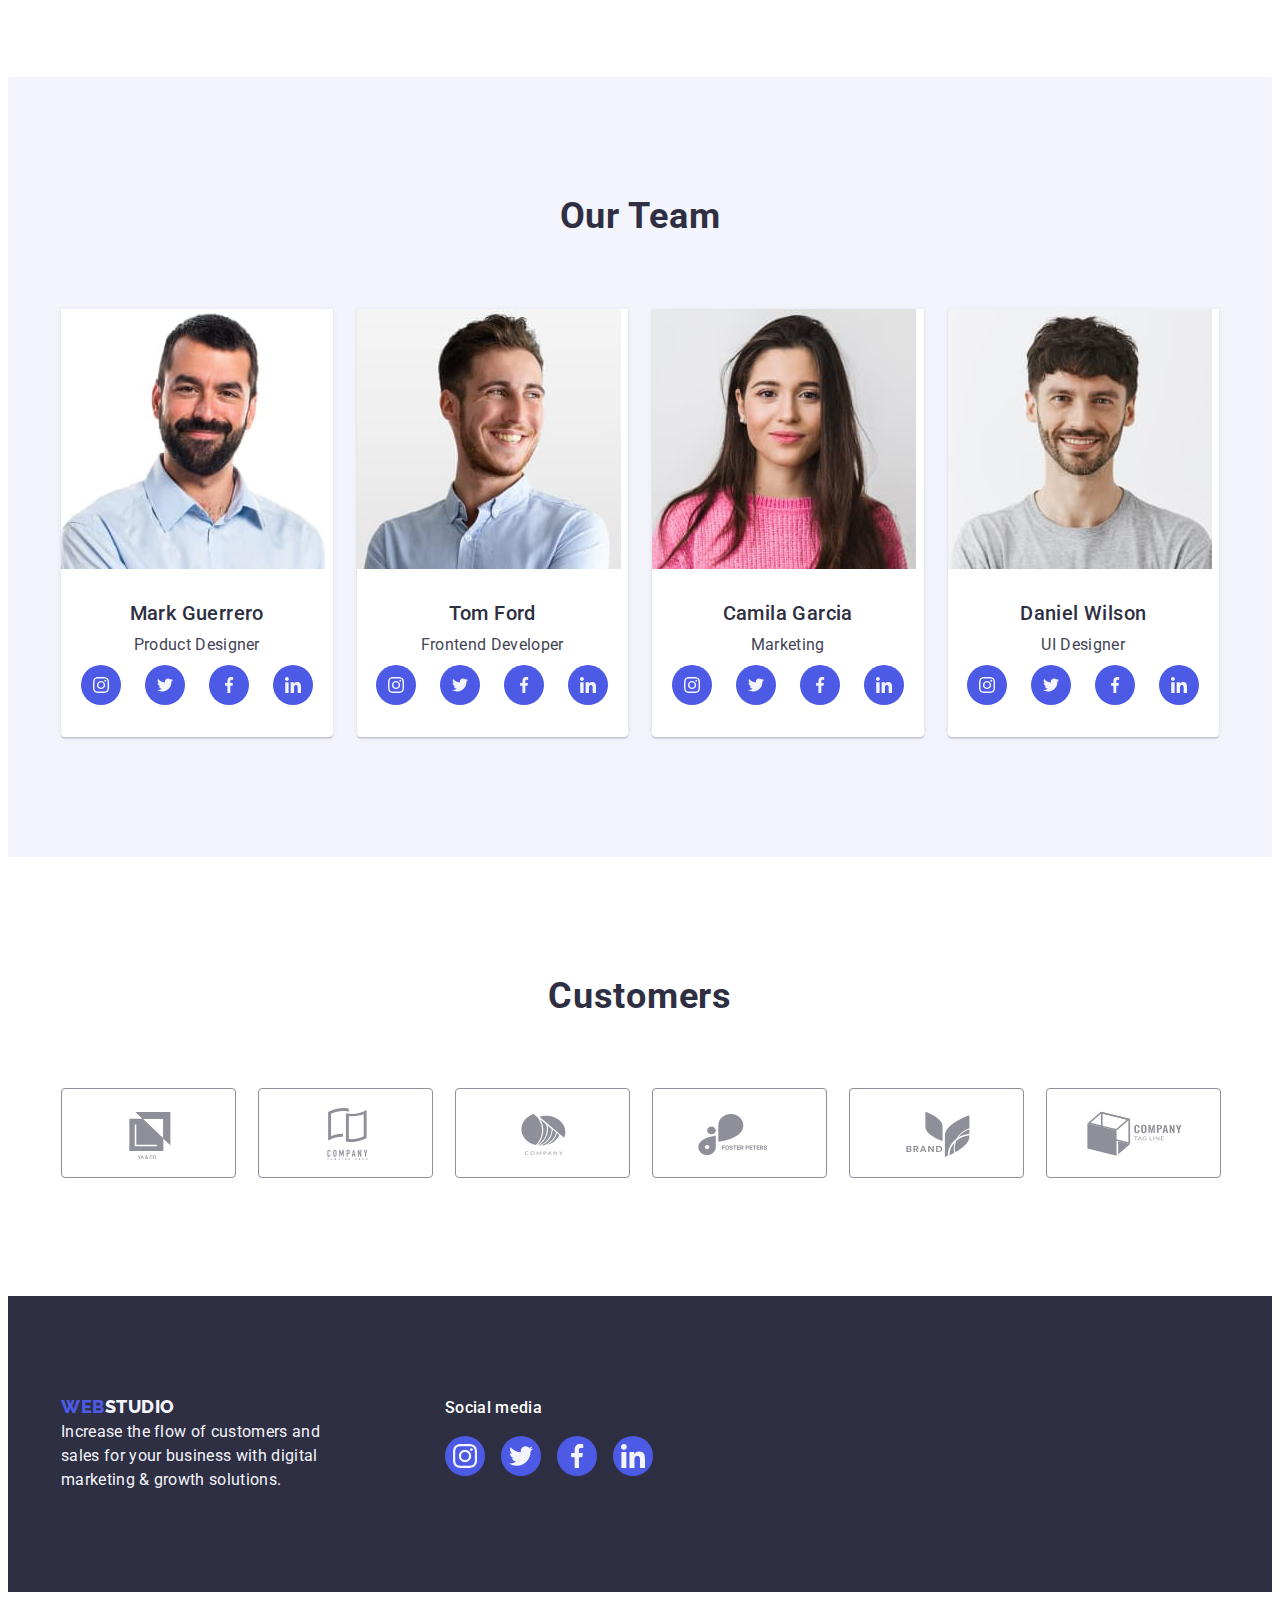
==== commit 3504e051: "shadow added cards" ====
--- a/index.html
+++ b/index.html
@@ -495,7 +495,7 @@
                 class="customer-icon-link link"
                 target="_blank"
                 rel="noopener no-referrer"
-                ><svg class="customers-icon-" width="104" height="56">
+                ><svg class="customers-icon" width="104" height="56">
                   <use href="./images/icons.svg#icon-logo-5"></use>
                 </svg>
               </a>
--- a/css/styles.css
+++ b/css/styles.css
@@ -19,7 +19,7 @@
   --indent: 24px;
   --items: 4;
 
-  --anim-slow: 300ms ease-in-out;
+  --anim-fast: 300ms ease-in-out;
   --anim-fast: 250ms cubic-bezier(0.4, 0, 0.2, 1);
 
   --modal-idx: 100;
@@ -586,8 +586,8 @@
   border-radius: 4px;
   cursor: pointer;
   border: 1px solid var(--color-cornflower);
-  transition: color var(--anim-slow), background-color var(--anim-slow),
-    box-shadow var(--anim-slow), border var(--anim-slow);
+  transition: color var(--anim-fast), background-color var(--anim-fast),
+    box-shadow var(--anim-fast), border-color var(--anim-fast);
 }
 .container-btn {
 }
@@ -632,13 +632,16 @@
 .card-section-link {
   text-decoration: none;
   display: block;
-  transition: box-shadow var(--anim-slow);
-}
-.card-section-link:hover {
+  transition: box-shadow var(--anim-fast);
+}
+.card-section-link:hover .overlay,
+.card-section-link:focus .overlay {
+  transform: translateY(0%);
   box-shadow: 0px 1px 6px rgba(46, 47, 66, 0.08),
     0px 1px 1px rgba(46, 47, 66, 0.16), 0px 2px 1px rgba(46, 47, 66, 0.08);
 }
-.card-section-link:focus {
+.card-section-link:focus,
+.card-section-link:hover {
   box-shadow: 0px 1px 6px rgba(46, 47, 66, 0.08),
     0px 1px 1px rgba(46, 47, 66, 0.16), 0px 2px 1px rgba(46, 47, 66, 0.08);
 }
@@ -675,21 +678,14 @@
   position: absolute;
   top: 0;
   left: 0;
-
+  color: var(--color-cloud);
   transform: translateY(100%);
-  transition: transform var(--anim-slow);
+  transition: transform var(--anim-fast);
 
   padding: 40px 32px;
   background-color: var(--color-iris);
   width: 100%;
   height: 100%;
-}
-.cards-item:hover .overlay {
-  transform: translateY(0);
-}
-
-.overlay-text {
-  color: var(--color-cloud);
 }
 
 .portfolio-card-thumb {
@@ -746,10 +742,10 @@
   border-radius: 50%;
   border: 1px solid rgba(0, 0, 0, 0.1);
   cursor: pointer;
-  transition: background-color var(--anim-fast);
+  transition: background-color var(--anim-fast), border var(--anim-fast);
 }
 .modal-close-btn:hover,
-:focus {
+.modal-close-btn:focus {
   background-color: var(--color-ocean);
   border: none;
   fill: var(--color-white);
